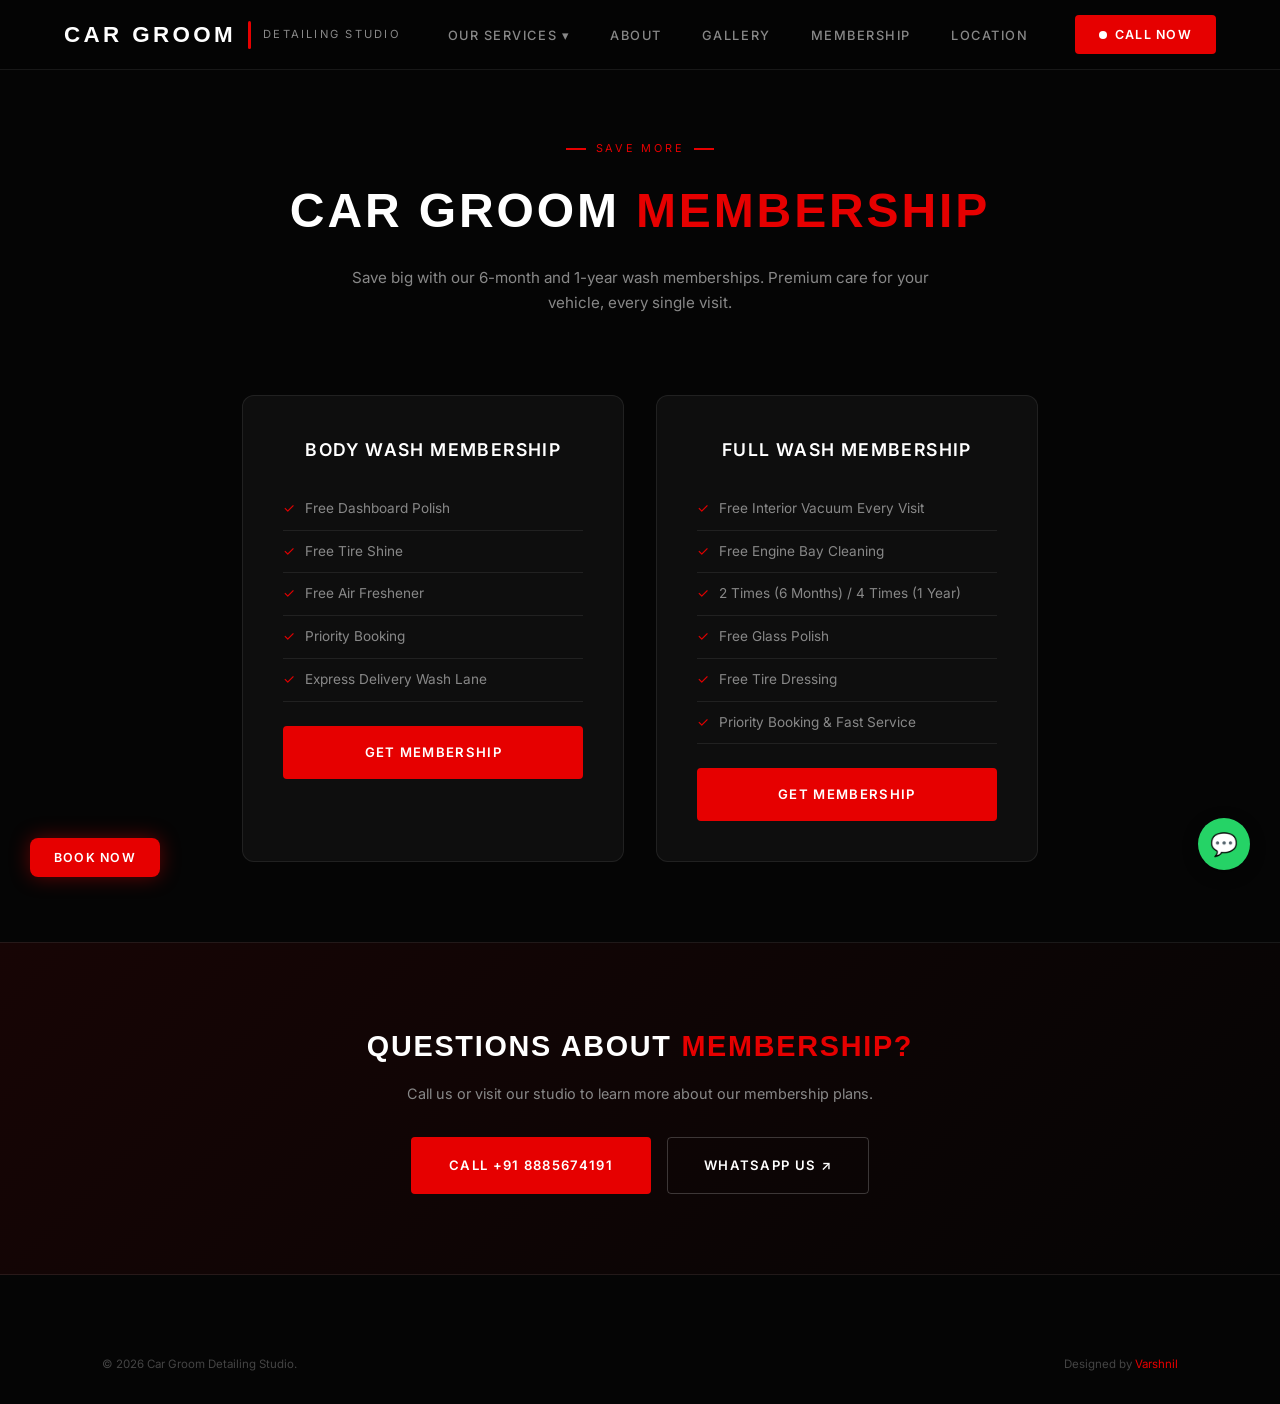
==== membership.html @ fa51bc3c "Car Groom Detailing Studio - Complete landing page" ====
<!DOCTYPE html>
<html lang="en">
<head>
  <meta charset="UTF-8">
  <meta name="viewport" content="width=device-width,initial-scale=1.0">
  <title>Membership Plans | Car Groom Detailing Studio</title>
  <link rel="stylesheet" href="style.css">
</head>
<body>

<nav class="nav" id="navbar">
  <div class="nav-brand"><a href="index.html" style="display:flex;align-items:center;gap:12px"><h2>CAR GROOM</h2><div class="divider"></div><span>Detailing Studio</span></a></div>
  <ul class="nav-menu" id="navMenu">
    <li class="dropdown"><a href="services.html">Our Services ▾</a><div class="dropdown-content"><a href="services.html#wash">Car Wash</a><a href="services.html#ppf">PPF</a><a href="services.html#graphene">10H Graphene</a></div></li>
    <li><a href="index.html#trust">About</a></li>
    <li><a href="index.html#testimonials">Gallery</a></li>
    <li><a href="membership.html">Membership</a></li>
    <li><a href="index.html#footer">Location</a></li>
  </ul>
  <a href="tel:+918885674191" class="nav-cta desk"><span class="dot"></span> Call Now</a>
  <button class="hamburger" id="hamburger" aria-label="Menu"><span></span><span></span><span></span></button>
</nav>

<section class="page-hero">
  <div class="tag"><span class="line"></span> Save More <span class="line"></span></div>
  <h1>Car Groom <span class="accent">Membership</span></h1>
  <p>Save big with our 6-month and 1-year wash memberships. Premium care for your vehicle, every single visit.</p>
</section>

<div class="membership-cards">
  <div class="mem-card reveal">
    <h3>Body Wash Membership</h3>
    <ul>
      <li><span class="check">✓</span> Free Dashboard Polish</li>
      <li><span class="check">✓</span> Free Tire Shine</li>
      <li><span class="check">✓</span> Free Air Freshener</li>
      <li><span class="check">✓</span> Priority Booking</li>
      <li><span class="check">✓</span> Express Delivery Wash Lane</li>
    </ul>
    <a href="index.html#booking" class="btn-red" style="display:block;text-align:center;margin-top:1.5rem;padding:14px">Get Membership</a>
  </div>
  <div class="mem-card reveal">
    <h3>Full Wash Membership</h3>
    <ul>
      <li><span class="check">✓</span> Free Interior Vacuum Every Visit</li>
      <li><span class="check">✓</span> Free Engine Bay Cleaning</li>
      <li><span class="check">✓</span> 2 Times (6 Months) / 4 Times (1 Year)</li>
      <li><span class="check">✓</span> Free Glass Polish</li>
      <li><span class="check">✓</span> Free Tire Dressing</li>
      <li><span class="check">✓</span> Priority Booking & Fast Service</li>
    </ul>
    <a href="index.html#booking" class="btn-red" style="display:block;text-align:center;margin-top:1.5rem;padding:14px">Get Membership</a>
  </div>
</div>

<section class="cta-banner">
  <h2 class="reveal">Questions about <span class="accent">Membership?</span></h2>
  <p class="reveal">Call us or visit our studio to learn more about our membership plans.</p>
  <div class="btns reveal">
    <a href="tel:+918885674191" class="btn-red">Call +91 8885674191</a>
    <a href="https://wa.me/918885674191" target="_blank" class="btn-ghost">WhatsApp Us ↗</a>
  </div>
</section>

<footer class="footer">
  <div class="footer-bottom" style="border-top:none;padding-top:0">
    <div>© 2026 Car Groom Detailing Studio.</div>
    <div class="designed">Designed by <span>Varshnil</span></div>
  </div>
</footer>

<div class="floating"><a href="https://wa.me/918885674191" target="_blank" class="float-btn float-wa">💬</a></div>
<div class="book-float"><a href="index.html#booking">Book Now</a></div>
<script src="script.js"></script>
</body>
</html>
---- style.css ----
@import url('https://fonts.googleapis.com/css2?family=Syncopate:wght@400;700&family=Inter:wght@300;400;500;600;700&display=swap');
*,*::before,*::after{margin:0;padding:0;box-sizing:border-box}
:root{--bg:#050505;--bg2:#0a0a0a;--accent:#E60000;--accent-glow:rgba(230,0,0,0.4);--text:#fff;--text2:#888;--glass:rgba(255,255,255,0.04);--border:rgba(255,255,255,0.08);--radius:12px}
html{scroll-behavior:smooth}
body{background:var(--bg);color:var(--text2);font-family:'Inter',sans-serif;overflow-x:hidden;line-height:1.6}
h1,h2,h3,h4{font-family:'Syncopate',sans-serif;color:var(--text);text-transform:uppercase;letter-spacing:.06em}
a{text-decoration:none;color:inherit}
.accent{color:var(--accent)}

/* NAV */
.nav{position:fixed;top:0;left:0;width:100%;z-index:1000;background:rgba(5,5,5,.9);backdrop-filter:blur(20px);border-bottom:1px solid var(--border);height:70px;display:flex;align-items:center;padding:0 5%;justify-content:space-between;transition:.3s}
.nav-brand{display:flex;align-items:center;gap:12px}
.nav-brand h2{font-size:1.4rem;font-weight:700;letter-spacing:.15em}
.nav-brand .divider{width:3px;height:28px;background:var(--accent);border-radius:2px}
.nav-brand span{font-family:'Inter',sans-serif;font-size:.7rem;letter-spacing:.2em;color:var(--text2);text-transform:uppercase}
.nav-menu{display:flex;align-items:center;gap:2.5rem;list-style:none}
.nav-menu a{font-size:.8rem;letter-spacing:.12em;text-transform:uppercase;color:var(--text2);transition:.3s;font-weight:500}
.nav-menu a:hover{color:var(--accent)}
.nav-menu .dropdown{position:relative;cursor:pointer}
.nav-menu .dropdown-content{display:none;position:absolute;top:100%;left:0;background:rgba(10,10,10,.97);border:1px solid var(--border);border-radius:8px;min-width:220px;padding:.5rem 0;margin-top:10px}
.nav-menu .dropdown:hover .dropdown-content{display:block}
.dropdown-content a{display:block;padding:10px 20px;font-size:.78rem}
.nav-cta{background:var(--accent);color:#fff;padding:10px 24px;border-radius:4px;font-size:.78rem;font-weight:600;letter-spacing:.1em;text-transform:uppercase;display:flex;align-items:center;gap:8px;transition:.3s;border:none;cursor:pointer}
.nav-cta .dot{width:8px;height:8px;background:#fff;border-radius:50%;animation:pulse 1.5s infinite}
.nav-cta:hover{box-shadow:0 0 25px var(--accent-glow)}
@keyframes pulse{0%,100%{opacity:1}50%{opacity:.4}}
.hamburger{display:none;flex-direction:column;gap:5px;cursor:pointer;background:none;border:none}
.hamburger span{width:25px;height:2px;background:#fff;transition:.3s}

/* HERO */
.hero{position:relative;min-height:100vh;display:flex;align-items:center;overflow:hidden}
.hero-bg{position:absolute;inset:0;background:url('images/hero.png') center/cover;filter:brightness(.3)}
.hero-overlay{position:absolute;inset:0;background:linear-gradient(to bottom,transparent 40%,var(--bg) 100%)}
.hero-content{position:relative;z-index:2;padding:0 8%;max-width:900px}
.hero-tag{display:inline-flex;align-items:center;gap:8px;background:rgba(230,0,0,.12);border:1px solid rgba(230,0,0,.25);padding:8px 20px;border-radius:4px;font-size:.68rem;letter-spacing:.2em;text-transform:uppercase;color:var(--accent);margin-bottom:2rem}
.hero-tag .dot{width:6px;height:6px;background:var(--accent);border-radius:50%}
.hero h1{font-size:clamp(2.5rem,6vw,5rem);line-height:1.1;margin-bottom:1.5rem;font-weight:700}
.hero h1 span{-webkit-text-stroke:2px var(--text);color:transparent}
.hero h1 .filled{-webkit-text-stroke:0;color:var(--accent)}
.hero-sub{font-size:clamp(.9rem,1.3vw,1.1rem);color:var(--text2);max-width:550px;margin-bottom:2.5rem;line-height:1.7}
.hero-btns{display:flex;gap:1rem;flex-wrap:wrap}
.btn-red{background:var(--accent);color:#fff;padding:16px 36px;border-radius:4px;font-size:.82rem;font-weight:600;letter-spacing:.1em;text-transform:uppercase;border:2px solid var(--accent);transition:.3s;cursor:pointer}
.btn-red:hover{box-shadow:0 0 30px var(--accent-glow);transform:translateY(-2px)}
.btn-ghost{background:transparent;color:#fff;padding:16px 36px;border-radius:4px;font-size:.82rem;font-weight:600;letter-spacing:.1em;text-transform:uppercase;border:1px solid rgba(255,255,255,.2);transition:.3s;cursor:pointer;display:flex;align-items:center;gap:8px}
.btn-ghost:hover{border-color:var(--accent);color:var(--accent)}

/* STATS */
.stats{padding:40px 8%;display:flex;justify-content:center;gap:5rem;flex-wrap:wrap;border-bottom:1px solid var(--border)}
.stat{text-align:center}
.stat-num{font-family:'Syncopate',sans-serif;font-size:clamp(2rem,4vw,3rem);font-weight:700;color:var(--text)}
.stat-num .star{color:var(--accent)}
.stat-label{font-size:.7rem;text-transform:uppercase;letter-spacing:.15em;color:var(--text2);margin-top:.3rem}

/* DIAGONAL RED DIVIDER */
.red-divider{position:relative;height:80px;overflow:hidden}
.red-divider::before{content:'';position:absolute;top:0;left:-5%;right:-5%;height:200%;background:linear-gradient(135deg,var(--accent) 0%,#660000 100%);transform:skewY(-1.5deg);transform-origin:top left}

/* BRANDS MARQUEE */
.brands{padding:60px 0;text-align:center;overflow:hidden}
.brands .tag{font-size:.68rem;letter-spacing:.25em;text-transform:uppercase;color:var(--accent);display:flex;align-items:center;justify-content:center;gap:10px;margin-bottom:2rem}
.brands .tag .line{width:20px;height:2px;background:var(--accent)}
.brands-track{display:flex;gap:3rem;animation:scroll 25s linear infinite;width:max-content}
.brand-name{font-family:'Syncopate',sans-serif;font-size:clamp(.8rem,1.5vw,1.1rem);font-weight:700;white-space:nowrap;letter-spacing:.1em;text-transform:uppercase}
.brand-name:nth-child(odd){color:rgba(255,255,255,.12)}
.brand-name:nth-child(even){color:var(--accent);opacity:.35}
.brand-sep{color:rgba(255,255,255,.1)}
@keyframes scroll{0%{transform:translateX(0)}100%{transform:translateX(-50%)}}

/* PRODUCT BRANDS */
.product-brands{padding:60px 8%;text-align:center}
.product-brands .tag{font-size:.68rem;letter-spacing:.25em;text-transform:uppercase;color:var(--accent);display:flex;align-items:center;justify-content:center;gap:10px;margin-bottom:2rem}
.product-brands .tag .line{width:20px;height:2px;background:var(--accent)}
.product-logos{display:flex;justify-content:center;gap:2rem;flex-wrap:wrap;align-items:center}
.product-logos img{height:45px;opacity:.6;filter:grayscale(1) brightness(1.5);transition:.3s}
.product-logos img:hover{opacity:1;filter:grayscale(0)}

/* FEATURED SERVICES */
.featured{padding:80px 8%}
.featured .intro{font-size:.9rem;color:var(--text2);max-width:600px;margin-bottom:3rem}
.service-showcase{display:grid;grid-template-columns:1fr 1fr;gap:0;border-radius:var(--radius);overflow:hidden;border:1px solid var(--border);margin-bottom:2.5rem;background:var(--glass)}
.service-showcase.reverse{direction:rtl}
.service-showcase.reverse>*{direction:ltr}
.service-img{width:100%;height:100%;min-height:400px;object-fit:cover}
.service-img-wrap{position:relative;overflow:hidden}
.service-img-wrap .badge{position:absolute;top:15px;left:50%;transform:translateX(-50%);background:var(--accent);color:#fff;padding:6px 18px;font-size:.65rem;letter-spacing:.15em;text-transform:uppercase;font-weight:600;border-radius:3px;z-index:2}
.service-info{padding:3rem;display:flex;flex-direction:column;justify-content:center}
.service-info .icon{width:40px;height:40px;background:rgba(230,0,0,.12);border-radius:8px;display:flex;align-items:center;justify-content:center;margin-bottom:1.5rem;font-size:1.2rem;color:var(--accent)}
.service-info h3{font-family:'Syncopate',sans-serif;font-size:1rem;margin-bottom:.8rem;letter-spacing:.08em}
.service-info p{font-size:.88rem;line-height:1.7;margin-bottom:1.5rem}
.service-tags{display:flex;gap:.5rem;flex-wrap:wrap;margin-bottom:1.5rem}
.service-tags span{padding:6px 14px;border:1px solid var(--border);border-radius:4px;font-size:.7rem;letter-spacing:.08em;color:var(--text2)}
.service-link{color:var(--accent);font-size:.8rem;font-weight:600;letter-spacing:.1em;text-transform:uppercase;display:flex;align-items:center;gap:6px;transition:.3s}
.service-link:hover{gap:12px}

/* DETAILING MENU */
.detail-menu{padding:80px 8%}
.detail-menu h2{text-align:center;font-size:clamp(1.2rem,2.5vw,1.8rem);margin-bottom:3rem}
.menu-grid{display:grid;grid-template-columns:1fr 1fr;gap:0;max-width:1000px;margin:0 auto;border-left:2px solid var(--accent);border-radius:var(--radius);overflow:hidden;background:var(--glass);border:1px solid var(--border)}
.menu-item{display:flex;align-items:center;gap:12px;padding:20px 30px;border-bottom:1px solid var(--border);font-size:.9rem;color:var(--text2);transition:.3s}
.menu-item:hover{background:rgba(230,0,0,.05);color:var(--text)}
.menu-item .check{color:var(--accent);font-size:.9rem}

/* TRUST / ABOUT */
.trust{padding:100px 8%;position:relative}
.trust-grid{display:grid;grid-template-columns:1fr 1fr;gap:4rem;align-items:start}
.trust h2{font-size:clamp(1.3rem,2.5vw,2rem);margin-bottom:1.5rem;line-height:1.3}
.trust p{font-size:.92rem;line-height:1.8;margin-bottom:1rem}

/* TESTIMONIALS */
.testimonials{padding:80px 8%}
.testimonials .header{text-align:center;margin-bottom:3rem}
.testimonials .tag{font-size:.68rem;letter-spacing:.25em;text-transform:uppercase;color:var(--accent);display:flex;align-items:center;justify-content:center;gap:10px;margin-bottom:1rem}
.testimonials .tag .line{width:20px;height:2px;background:var(--accent)}
.test-grid{display:grid;grid-template-columns:repeat(auto-fill,minmax(340px,1fr));gap:1.5rem}
.test-card{background:var(--glass);border:1px solid var(--border);border-radius:var(--radius);padding:2rem}
.test-card .stars{color:#FFD700;margin-bottom:1rem;font-size:.9rem;letter-spacing:2px}
.test-card .text{font-size:.88rem;line-height:1.7;font-style:italic;color:#aaa;margin-bottom:1.2rem}
.test-card .author{font-size:.82rem;font-weight:600;color:var(--text)}
.test-card .date{font-size:.72rem;color:#555;margin-top:.2rem}

/* BOOKING */
.booking{padding:100px 8%;text-align:center}
.booking h2{font-size:clamp(1.3rem,2.5vw,2rem);margin-bottom:.8rem}
.booking .sub{color:var(--text2);max-width:600px;margin:0 auto 1.5rem;font-size:.9rem}
.booking-features{display:flex;justify-content:center;gap:2rem;margin-bottom:2.5rem;flex-wrap:wrap}
.booking-features .feat{display:flex;align-items:center;gap:8px;font-size:.82rem;color:var(--text2)}
.booking-features .feat .ico{color:var(--accent)}
.booking-form{max-width:700px;margin:0 auto;background:var(--glass);border:1px solid var(--border);border-radius:var(--radius);padding:2.5rem}
.form-row{display:grid;grid-template-columns:1fr 1fr;gap:1rem;margin-bottom:1rem}
.form-group{margin-bottom:.5rem;text-align:left}
.form-group label{display:block;font-size:.7rem;text-transform:uppercase;letter-spacing:.1em;color:var(--text2);margin-bottom:.4rem}
.form-group input,.form-group select,.form-group textarea{width:100%;padding:12px 16px;background:rgba(255,255,255,.05);border:1px solid rgba(255,255,255,.1);border-radius:8px;color:#fff;font-size:.88rem;font-family:'Inter',sans-serif;transition:.3s}
.form-group input:focus,.form-group select:focus,.form-group textarea:focus{outline:none;border-color:var(--accent)}
.form-group select option{background:#111}
.form-submit{width:100%;padding:16px;background:var(--accent);color:#fff;border:none;border-radius:8px;font-size:.88rem;font-weight:600;letter-spacing:.1em;text-transform:uppercase;cursor:pointer;transition:.3s;margin-top:.5rem}
.form-submit:hover{box-shadow:0 0 30px var(--accent-glow)}

/* CTA BANNER */
.cta-banner{padding:80px 8%;text-align:center;background:linear-gradient(135deg,rgba(230,0,0,.08),transparent);border-top:1px solid var(--border);border-bottom:1px solid var(--border)}
.cta-banner h2{font-size:clamp(1.2rem,2.5vw,1.8rem);margin-bottom:.8rem}
.cta-banner p{color:var(--text2);margin-bottom:2rem;font-size:.9rem}
.cta-banner .btns{display:flex;justify-content:center;gap:1rem;flex-wrap:wrap}

/* FOOTER */
.footer{padding:80px 8% 30px}
.footer-main{display:grid;grid-template-columns:1fr 1fr;gap:4rem;align-items:start;margin-bottom:3rem}
.footer-info .brand{display:flex;align-items:center;gap:12px;margin-bottom:1.5rem}
.footer-info .brand h3{font-size:1.2rem;letter-spacing:.12em}
.footer-info .brand .divider{width:3px;height:24px;background:var(--accent);border-radius:2px}
.footer-info .brand span{font-family:'Inter',sans-serif;font-size:.65rem;letter-spacing:.18em;color:var(--text2);text-transform:uppercase}
.footer-info>p{font-size:.88rem;line-height:1.7;margin-bottom:2rem;max-width:450px}
.contact-card{background:var(--glass);border:1px solid var(--border);border-radius:var(--radius);padding:18px 24px;margin-bottom:1rem;display:flex;align-items:center;gap:15px}
.contact-card .ico{width:40px;height:40px;background:rgba(230,0,0,.1);border-radius:10px;display:flex;align-items:center;justify-content:center;font-size:1.1rem;color:var(--accent);flex-shrink:0}
.contact-card .label{font-size:.65rem;text-transform:uppercase;letter-spacing:.12em;color:var(--accent)}
.contact-card .value{font-size:.88rem;color:var(--text);font-weight:500}
.footer-map{border-radius:var(--radius);overflow:hidden;border:1px solid var(--border);height:100%;min-height:350px}
.footer-map iframe{width:100%;height:100%;min-height:350px;border:0;filter:grayscale(.8) invert(.92) contrast(.85)}
.footer-bottom{display:flex;justify-content:space-between;align-items:center;padding-top:2rem;border-top:1px solid var(--border);font-size:.72rem;color:#444;flex-wrap:wrap;gap:1rem}
.footer-bottom .designed span{color:var(--accent)}

/* FLOATING */
.floating{position:fixed;bottom:30px;right:30px;z-index:999;display:flex;flex-direction:column;gap:12px}
.float-btn{width:52px;height:52px;border-radius:50%;display:flex;align-items:center;justify-content:center;color:#fff;font-size:1.4rem;transition:.3s;box-shadow:0 4px 15px rgba(0,0,0,.4)}
.float-btn:hover{transform:scale(1.1)}
.float-ig{background:linear-gradient(45deg,#f09433,#e6683c,#dc2743,#cc2366,#bc1888)}
.float-wa{background:#25D366}
.book-float{position:fixed;bottom:30px;left:30px;z-index:999}
.book-float a{background:var(--accent);color:#fff;padding:12px 24px;border-radius:8px;font-size:.78rem;font-weight:600;letter-spacing:.1em;text-transform:uppercase;box-shadow:0 0 20px var(--accent-glow);transition:.3s}
.book-float a:hover{box-shadow:0 0 35px var(--accent-glow)}

/* REVEAL */
.reveal{opacity:0;transform:translateY(30px);transition:.8s ease}
.reveal.active{opacity:1;transform:translateY(0)}

/* SERVICES PAGE */
.page-hero{padding:140px 8% 80px;text-align:center}
.page-hero .tag{font-size:.68rem;letter-spacing:.25em;text-transform:uppercase;color:var(--accent);display:flex;align-items:center;justify-content:center;gap:10px;margin-bottom:1rem}
.page-hero .tag .line{width:20px;height:2px;background:var(--accent)}
.page-hero h1{font-size:clamp(1.8rem,4vw,3rem);margin-bottom:1rem}
.page-hero p{color:var(--text2);max-width:600px;margin:0 auto;font-size:.95rem}
.services-page-grid{padding:0 8% 100px;display:grid;grid-template-columns:repeat(auto-fill,minmax(350px,1fr));gap:1.5rem;max-width:1200px;margin:0 auto}
.sp-card{border-radius:var(--radius);overflow:hidden;border:1px solid var(--border);background:var(--glass);transition:.4s}
.sp-card:hover{border-color:rgba(230,0,0,.3);transform:translateY(-5px)}
.sp-card img{width:100%;height:250px;object-fit:cover}
.sp-card-body{padding:1.5rem}
.sp-card-body h3{font-family:'Inter',sans-serif;font-size:1rem;font-weight:600;margin-bottom:.5rem;text-transform:uppercase;letter-spacing:.05em;color:var(--text)}
.sp-card-body p{font-size:.85rem;line-height:1.6;margin-bottom:1rem}
.sp-card-body .link{color:var(--accent);font-size:.78rem;font-weight:600;letter-spacing:.1em;text-transform:uppercase}

/* MEMBERSHIP PAGE */
.membership-cards{padding:0 8% 80px;display:grid;grid-template-columns:repeat(auto-fill,minmax(300px,1fr));gap:2rem;max-width:1000px;margin:0 auto}
.mem-card{background:var(--glass);border:1px solid var(--border);border-radius:var(--radius);padding:2.5rem;text-align:center}
.mem-card h3{font-family:'Inter',sans-serif;font-size:1.1rem;font-weight:600;margin-bottom:1.5rem;color:var(--text);text-transform:uppercase;letter-spacing:.08em}
.mem-card ul{list-style:none;text-align:left}
.mem-card li{padding:10px 0;border-bottom:1px solid var(--border);font-size:.85rem;color:var(--text2);display:flex;align-items:center;gap:10px}
.mem-card li .check{color:var(--accent)}

/* RESPONSIVE */
@media(max-width:768px){
  .nav-menu{display:none}
  .nav-cta.desk{display:none}
  .hamburger{display:flex}
  .nav-menu.open{display:flex;flex-direction:column;position:absolute;top:70px;left:0;right:0;background:rgba(5,5,5,.97);padding:2rem 5%;gap:1.5rem;border-bottom:1px solid var(--border)}
  .service-showcase{grid-template-columns:1fr}
  .service-showcase.reverse{direction:ltr}
  .service-img{min-height:250px}
  .trust-grid{grid-template-columns:1fr}
  .footer-main{grid-template-columns:1fr}
  .stats{gap:2rem}
  .form-row{grid-template-columns:1fr}
  .hero-btns{flex-direction:column;align-items:flex-start}
  .menu-grid{grid-template-columns:1fr}
  .footer-bottom{flex-direction:column;text-align:center}
  .book-float{left:15px;bottom:15px}
  .floating{bottom:15px;right:15px}
}
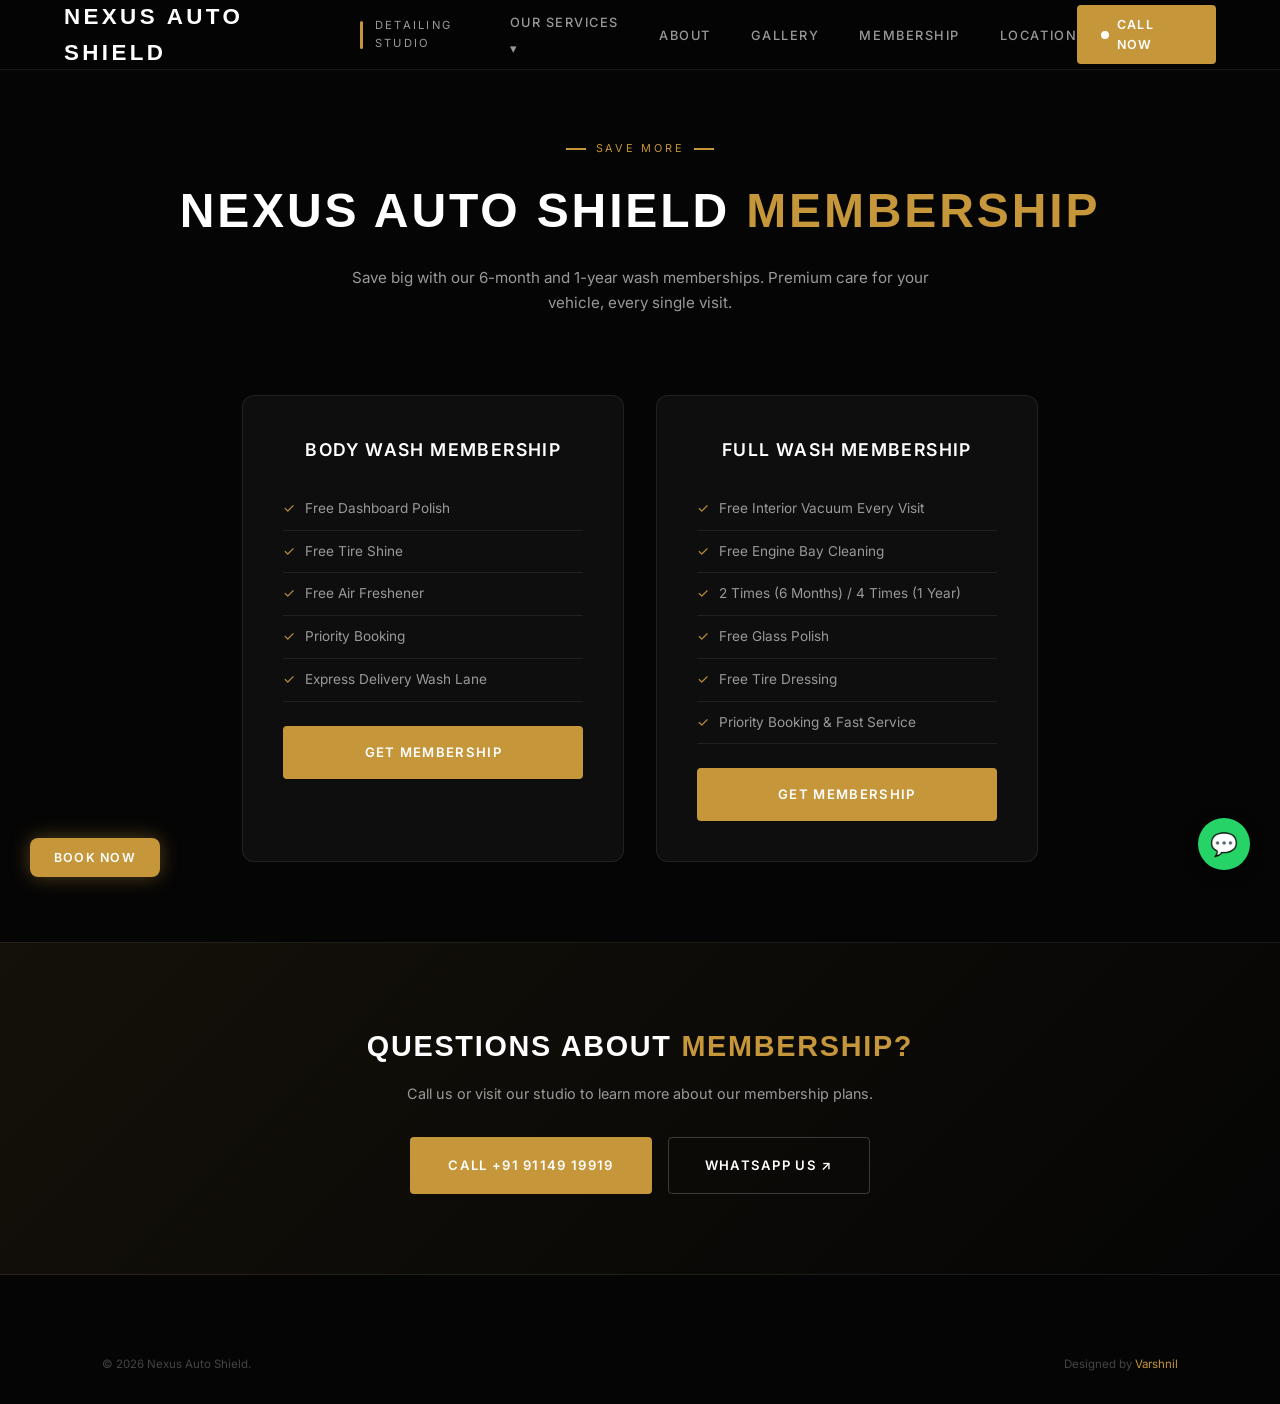
==== commit 08d68c98: "Rebrand website from Car Groom to Nexus Auto Shield - Updated brand name, phone (+91 91149 19919), a" ====
--- a/membership.html
+++ b/membership.html
@@ -3,13 +3,13 @@
 <head>
   <meta charset="UTF-8">
   <meta name="viewport" content="width=device-width,initial-scale=1.0">
-  <title>Membership Plans | Car Groom Detailing Studio</title>
+  <title>Membership Plans | Nexus Auto Shield</title>
   <link rel="stylesheet" href="style.css">
 </head>
 <body>
 
 <nav class="nav" id="navbar">
-  <div class="nav-brand"><a href="index.html" style="display:flex;align-items:center;gap:12px"><h2>CAR GROOM</h2><div class="divider"></div><span>Detailing Studio</span></a></div>
+  <div class="nav-brand"><a href="index.html" style="display:flex;align-items:center;gap:12px"><h2>NEXUS AUTO SHIELD</h2><div class="divider"></div><span>Detailing Studio</span></a></div>
   <ul class="nav-menu" id="navMenu">
     <li class="dropdown"><a href="services.html">Our Services ▾</a><div class="dropdown-content"><a href="services.html#wash">Car Wash</a><a href="services.html#ppf">PPF</a><a href="services.html#graphene">10H Graphene</a></div></li>
     <li><a href="index.html#trust">About</a></li>
@@ -17,13 +17,13 @@
     <li><a href="membership.html">Membership</a></li>
     <li><a href="index.html#footer">Location</a></li>
   </ul>
-  <a href="tel:+918885674191" class="nav-cta desk"><span class="dot"></span> Call Now</a>
+  <a href="tel:+919114919919" class="nav-cta desk"><span class="dot"></span> Call Now</a>
   <button class="hamburger" id="hamburger" aria-label="Menu"><span></span><span></span><span></span></button>
 </nav>
 
 <section class="page-hero">
   <div class="tag"><span class="line"></span> Save More <span class="line"></span></div>
-  <h1>Car Groom <span class="accent">Membership</span></h1>
+  <h1>Nexus Auto Shield <span class="accent">Membership</span></h1>
   <p>Save big with our 6-month and 1-year wash memberships. Premium care for your vehicle, every single visit.</p>
 </section>
 
@@ -57,19 +57,19 @@
   <h2 class="reveal">Questions about <span class="accent">Membership?</span></h2>
   <p class="reveal">Call us or visit our studio to learn more about our membership plans.</p>
   <div class="btns reveal">
-    <a href="tel:+918885674191" class="btn-red">Call +91 8885674191</a>
-    <a href="https://wa.me/918885674191" target="_blank" class="btn-ghost">WhatsApp Us ↗</a>
+    <a href="tel:+919114919919" class="btn-red">Call +91 91149 19919</a>
+    <a href="https://wa.me/919114919919" target="_blank" class="btn-ghost">WhatsApp Us ↗</a>
   </div>
 </section>
 
 <footer class="footer">
   <div class="footer-bottom" style="border-top:none;padding-top:0">
-    <div>© 2026 Car Groom Detailing Studio.</div>
+    <div>© 2026 Nexus Auto Shield.</div>
     <div class="designed">Designed by <span>Varshnil</span></div>
   </div>
 </footer>
 
-<div class="floating"><a href="https://wa.me/918885674191" target="_blank" class="float-btn float-wa">💬</a></div>
+<div class="floating"><a href="https://wa.me/919114919919" target="_blank" class="float-btn float-wa">💬</a></div>
 <div class="book-float"><a href="index.html#booking">Book Now</a></div>
 <script src="script.js"></script>
 </body>
--- a/style.css
+++ b/style.css
@@ -1,11 +1,20 @@
 @import url('https://fonts.googleapis.com/css2?family=Syncopate:wght@400;700&family=Inter:wght@300;400;500;600;700&display=swap');
 *,*::before,*::after{margin:0;padding:0;box-sizing:border-box}
-:root{--bg:#050505;--bg2:#0a0a0a;--accent:#E60000;--accent-glow:rgba(230,0,0,0.4);--text:#fff;--text2:#888;--glass:rgba(255,255,255,0.04);--border:rgba(255,255,255,0.08);--radius:12px}
+:root{--bg:#050505;--bg2:#0a0a0a;--accent:#C5963A;--accent-dark:#9A7730;--accent-glow:rgba(197,150,58,0.4);--text:#fff;--text2:#999;--glass:rgba(255,255,255,0.04);--border:rgba(255,255,255,0.08);--radius:12px}
 html{scroll-behavior:smooth}
 body{background:var(--bg);color:var(--text2);font-family:'Inter',sans-serif;overflow-x:hidden;line-height:1.6}
 h1,h2,h3,h4{font-family:'Syncopate',sans-serif;color:var(--text);text-transform:uppercase;letter-spacing:.06em}
 a{text-decoration:none;color:inherit}
 .accent{color:var(--accent)}
+
+/* PRELOADER */
+.preloader{position:fixed;inset:0;z-index:99999;background:#050505;display:flex;flex-direction:column;align-items:center;justify-content:center;transition:opacity .6s ease, visibility .6s ease}
+.preloader.hidden{opacity:0;visibility:hidden}
+.preloader-logo{width:160px;height:auto;animation:preloaderPulse 1.5s ease-in-out infinite}
+.preloader-bar{width:200px;height:3px;background:rgba(197,150,58,.15);border-radius:3px;margin-top:2rem;overflow:hidden;position:relative}
+.preloader-bar::after{content:'';position:absolute;left:0;top:0;height:100%;width:40%;background:linear-gradient(90deg,transparent,var(--accent),transparent);border-radius:3px;animation:preloaderSlide 1.2s ease-in-out infinite}
+@keyframes preloaderPulse{0%,100%{opacity:1;transform:scale(1)}50%{opacity:.7;transform:scale(.97)}}
+@keyframes preloaderSlide{0%{left:-40%}100%{left:100%}}
 
 /* NAV */
 .nav{position:fixed;top:0;left:0;width:100%;z-index:1000;background:rgba(5,5,5,.9);backdrop-filter:blur(20px);border-bottom:1px solid var(--border);height:70px;display:flex;align-items:center;padding:0 5%;justify-content:space-between;transition:.3s}
@@ -32,7 +41,7 @@
 .hero-bg{position:absolute;inset:0;background:url('images/hero.png') center/cover;filter:brightness(.3)}
 .hero-overlay{position:absolute;inset:0;background:linear-gradient(to bottom,transparent 40%,var(--bg) 100%)}
 .hero-content{position:relative;z-index:2;padding:0 8%;max-width:900px}
-.hero-tag{display:inline-flex;align-items:center;gap:8px;background:rgba(230,0,0,.12);border:1px solid rgba(230,0,0,.25);padding:8px 20px;border-radius:4px;font-size:.68rem;letter-spacing:.2em;text-transform:uppercase;color:var(--accent);margin-bottom:2rem}
+.hero-tag{display:inline-flex;align-items:center;gap:8px;background:rgba(197,150,58,.12);border:1px solid rgba(197,150,58,.25);padding:8px 20px;border-radius:4px;font-size:.68rem;letter-spacing:.2em;text-transform:uppercase;color:var(--accent);margin-bottom:2rem}
 .hero-tag .dot{width:6px;height:6px;background:var(--accent);border-radius:50%}
 .hero h1{font-size:clamp(2.5rem,6vw,5rem);line-height:1.1;margin-bottom:1.5rem;font-weight:700}
 .hero h1 span{-webkit-text-stroke:2px var(--text);color:transparent}
@@ -51,9 +60,9 @@
 .stat-num .star{color:var(--accent)}
 .stat-label{font-size:.7rem;text-transform:uppercase;letter-spacing:.15em;color:var(--text2);margin-top:.3rem}
 
-/* DIAGONAL RED DIVIDER */
+/* DIAGONAL GOLD DIVIDER */
 .red-divider{position:relative;height:80px;overflow:hidden}
-.red-divider::before{content:'';position:absolute;top:0;left:-5%;right:-5%;height:200%;background:linear-gradient(135deg,var(--accent) 0%,#660000 100%);transform:skewY(-1.5deg);transform-origin:top left}
+.red-divider::before{content:'';position:absolute;top:0;left:-5%;right:-5%;height:200%;background:linear-gradient(135deg,var(--accent) 0%,#6B5020 100%);transform:skewY(-1.5deg);transform-origin:top left}
 
 /* BRANDS MARQUEE */
 .brands{padding:60px 0;text-align:center;overflow:hidden}
@@ -84,7 +93,7 @@
 .service-img-wrap{position:relative;overflow:hidden}
 .service-img-wrap .badge{position:absolute;top:15px;left:50%;transform:translateX(-50%);background:var(--accent);color:#fff;padding:6px 18px;font-size:.65rem;letter-spacing:.15em;text-transform:uppercase;font-weight:600;border-radius:3px;z-index:2}
 .service-info{padding:3rem;display:flex;flex-direction:column;justify-content:center}
-.service-info .icon{width:40px;height:40px;background:rgba(230,0,0,.12);border-radius:8px;display:flex;align-items:center;justify-content:center;margin-bottom:1.5rem;font-size:1.2rem;color:var(--accent)}
+.service-info .icon{width:40px;height:40px;background:rgba(197,150,58,.12);border-radius:8px;display:flex;align-items:center;justify-content:center;margin-bottom:1.5rem;font-size:1.2rem;color:var(--accent)}
 .service-info h3{font-family:'Syncopate',sans-serif;font-size:1rem;margin-bottom:.8rem;letter-spacing:.08em}
 .service-info p{font-size:.88rem;line-height:1.7;margin-bottom:1.5rem}
 .service-tags{display:flex;gap:.5rem;flex-wrap:wrap;margin-bottom:1.5rem}
@@ -97,7 +106,7 @@
 .detail-menu h2{text-align:center;font-size:clamp(1.2rem,2.5vw,1.8rem);margin-bottom:3rem}
 .menu-grid{display:grid;grid-template-columns:1fr 1fr;gap:0;max-width:1000px;margin:0 auto;border-left:2px solid var(--accent);border-radius:var(--radius);overflow:hidden;background:var(--glass);border:1px solid var(--border)}
 .menu-item{display:flex;align-items:center;gap:12px;padding:20px 30px;border-bottom:1px solid var(--border);font-size:.9rem;color:var(--text2);transition:.3s}
-.menu-item:hover{background:rgba(230,0,0,.05);color:var(--text)}
+.menu-item:hover{background:rgba(197,150,58,.05);color:var(--text)}
 .menu-item .check{color:var(--accent);font-size:.9rem}
 
 /* TRUST / ABOUT */
@@ -106,17 +115,28 @@
 .trust h2{font-size:clamp(1.3rem,2.5vw,2rem);margin-bottom:1.5rem;line-height:1.3}
 .trust p{font-size:.92rem;line-height:1.8;margin-bottom:1rem}
 
-/* TESTIMONIALS */
+/* TESTIMONIALS - Horizontal Scroll Track */
 .testimonials{padding:80px 8%}
 .testimonials .header{text-align:center;margin-bottom:3rem}
 .testimonials .tag{font-size:.68rem;letter-spacing:.25em;text-transform:uppercase;color:var(--accent);display:flex;align-items:center;justify-content:center;gap:10px;margin-bottom:1rem}
 .testimonials .tag .line{width:20px;height:2px;background:var(--accent)}
-.test-grid{display:grid;grid-template-columns:repeat(auto-fill,minmax(340px,1fr));gap:1.5rem}
-.test-card{background:var(--glass);border:1px solid var(--border);border-radius:var(--radius);padding:2rem}
-.test-card .stars{color:#FFD700;margin-bottom:1rem;font-size:.9rem;letter-spacing:2px}
-.test-card .text{font-size:.88rem;line-height:1.7;font-style:italic;color:#aaa;margin-bottom:1.2rem}
-.test-card .author{font-size:.82rem;font-weight:600;color:var(--text)}
-.test-card .date{font-size:.72rem;color:#555;margin-top:.2rem}
+.testimonials-track-wrapper{overflow-x:auto;padding-bottom:1rem;cursor:grab;-webkit-overflow-scrolling:touch;scrollbar-width:thin;scrollbar-color:var(--accent) transparent}
+.testimonials-track-wrapper::-webkit-scrollbar{height:6px}
+.testimonials-track-wrapper::-webkit-scrollbar-track{background:transparent}
+.testimonials-track-wrapper::-webkit-scrollbar-thumb{background:var(--accent);border-radius:3px}
+.testimonials-track{display:flex;gap:1.5rem;padding:0 .5rem}
+.testimonial-card{min-width:380px;max-width:420px;background:var(--glass);border:1px solid var(--border);border-radius:var(--radius);padding:2rem;flex-shrink:0;transition:.3s}
+.testimonial-card:hover{border-color:rgba(197,150,58,.25);transform:translateY(-3px)}
+.testimonial-header{display:flex;align-items:center;gap:12px;margin-bottom:1rem}
+.reviewer-avatar{width:44px;height:44px;border-radius:50%;background:linear-gradient(135deg,var(--accent),#6B5020);display:flex;align-items:center;justify-content:center;font-family:'Syncopate',sans-serif;font-size:.7rem;font-weight:700;color:#fff;flex-shrink:0;letter-spacing:.05em}
+.reviewer-info{display:flex;flex-direction:column;flex:1}
+.reviewer-name{font-size:.88rem;font-weight:600;color:var(--text)}
+.reviewer-time{font-size:.7rem;color:#555;display:flex;align-items:center;gap:5px;margin-top:2px}
+.reviewer-time svg{color:#555}
+.google-badge{flex-shrink:0;opacity:.8;transition:.3s}
+.google-badge:hover{opacity:1}
+.testimonial-stars{color:#FFD700;margin-bottom:.8rem;font-size:.9rem;letter-spacing:2px}
+.testimonial-text{font-size:.85rem;line-height:1.7;font-style:italic;color:#aaa}
 
 /* BOOKING */
 .booking{padding:100px 8%;text-align:center}
@@ -136,7 +156,7 @@
 .form-submit:hover{box-shadow:0 0 30px var(--accent-glow)}
 
 /* CTA BANNER */
-.cta-banner{padding:80px 8%;text-align:center;background:linear-gradient(135deg,rgba(230,0,0,.08),transparent);border-top:1px solid var(--border);border-bottom:1px solid var(--border)}
+.cta-banner{padding:80px 8%;text-align:center;background:linear-gradient(135deg,rgba(197,150,58,.08),transparent);border-top:1px solid var(--border);border-bottom:1px solid var(--border)}
 .cta-banner h2{font-size:clamp(1.2rem,2.5vw,1.8rem);margin-bottom:.8rem}
 .cta-banner p{color:var(--text2);margin-bottom:2rem;font-size:.9rem}
 .cta-banner .btns{display:flex;justify-content:center;gap:1rem;flex-wrap:wrap}
@@ -150,7 +170,7 @@
 .footer-info .brand span{font-family:'Inter',sans-serif;font-size:.65rem;letter-spacing:.18em;color:var(--text2);text-transform:uppercase}
 .footer-info>p{font-size:.88rem;line-height:1.7;margin-bottom:2rem;max-width:450px}
 .contact-card{background:var(--glass);border:1px solid var(--border);border-radius:var(--radius);padding:18px 24px;margin-bottom:1rem;display:flex;align-items:center;gap:15px}
-.contact-card .ico{width:40px;height:40px;background:rgba(230,0,0,.1);border-radius:10px;display:flex;align-items:center;justify-content:center;font-size:1.1rem;color:var(--accent);flex-shrink:0}
+.contact-card .ico{width:40px;height:40px;background:rgba(197,150,58,.1);border-radius:10px;display:flex;align-items:center;justify-content:center;font-size:1.1rem;color:var(--accent);flex-shrink:0}
 .contact-card .label{font-size:.65rem;text-transform:uppercase;letter-spacing:.12em;color:var(--accent)}
 .contact-card .value{font-size:.88rem;color:var(--text);font-weight:500}
 .footer-map{border-radius:var(--radius);overflow:hidden;border:1px solid var(--border);height:100%;min-height:350px}
@@ -180,7 +200,7 @@
 .page-hero p{color:var(--text2);max-width:600px;margin:0 auto;font-size:.95rem}
 .services-page-grid{padding:0 8% 100px;display:grid;grid-template-columns:repeat(auto-fill,minmax(350px,1fr));gap:1.5rem;max-width:1200px;margin:0 auto}
 .sp-card{border-radius:var(--radius);overflow:hidden;border:1px solid var(--border);background:var(--glass);transition:.4s}
-.sp-card:hover{border-color:rgba(230,0,0,.3);transform:translateY(-5px)}
+.sp-card:hover{border-color:rgba(197,150,58,.3);transform:translateY(-5px)}
 .sp-card img{width:100%;height:250px;object-fit:cover}
 .sp-card-body{padding:1.5rem}
 .sp-card-body h3{font-family:'Inter',sans-serif;font-size:1rem;font-weight:600;margin-bottom:.5rem;text-transform:uppercase;letter-spacing:.05em;color:var(--text)}
